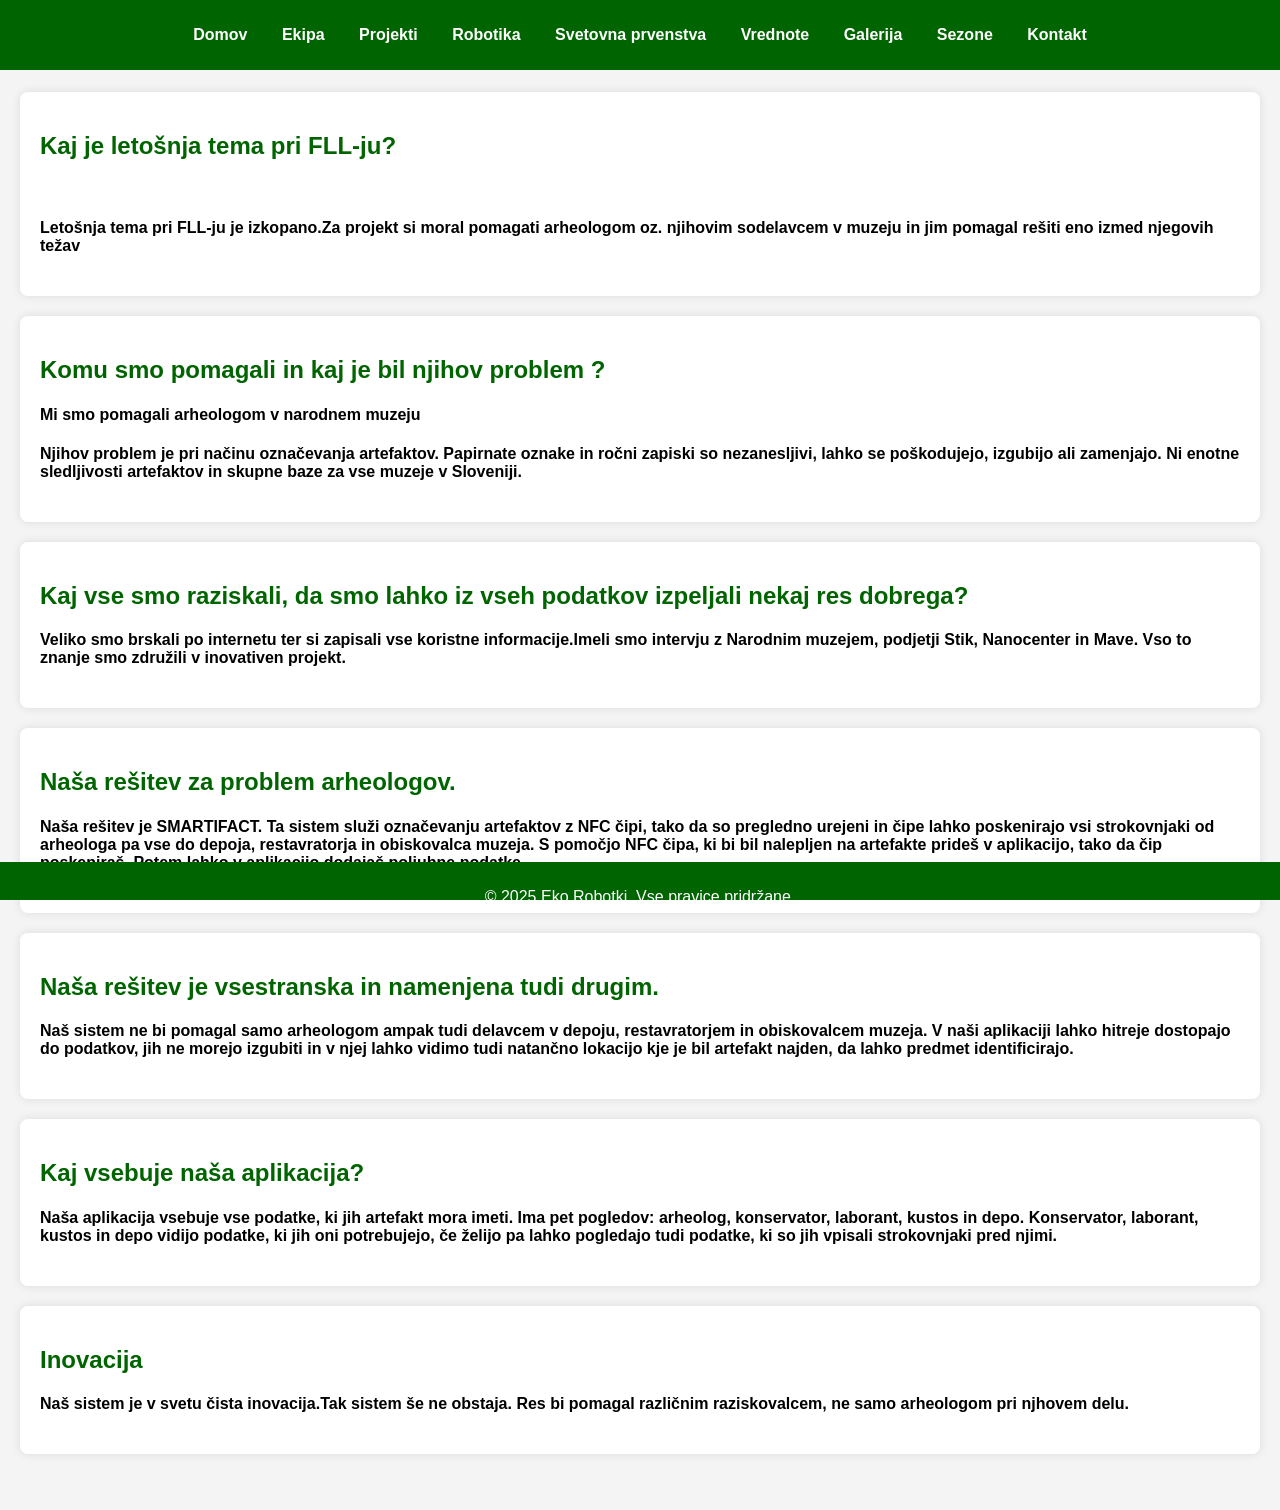
==== projekti.html @ 8b765f84 "Add files via upload" ====
<!DOCTYPE>
	<html>
    <head>
		<meta charset="UTF-8">
    	<meta name="viewport" content="width=device-width, initial-scale=1.0">
    	<meta name="description" content="Eko Robotki FLL Galerija">
    	<title>Eko Robotki FLL Projekti</title>
    	<link rel="stylesheet" href="Galerija.css">
        <link rel="icon" type="image/png" href="eko.jpeg">
    </head>
    <body>

    	<!-- Navigacija -->
    <header id="header">
        <nav>
            <ul>
                <li><a href="index.html">Domov</a></li>
                <li><a href="Ekipa.html">Ekipa</a></li>
                <li><a href="projekti.html">Projekti</a></li>
                <li><a href="robotika.html">Robotika</a></li>
                <li><a href="Svetovna prvenstva.html">Svetovna prvenstva</a></li>
                <li><a href="vrednote.html">Vrednote</a></li>
                <li><a href="Galerija.html">Galerija</a></li>
                <li><a href="Sezone.html">Sezone</a></li>
                <li><a href="Kontakt.html">Kontakt</a></li>
            </ul>
        </nav>
    </header>

    <br><br><br><br>

    <section>
        <h2>Kaj je letošnja tema pri FLL-ju?</h2>
        <br>
        <h4>Letošnja tema pri FLL-ju je izkopano.Za projekt si moral pomagati arheologom oz. njihovim sodelavcem v muzeju in jim pomagal rešiti eno izmed njegovih težav<p> 
    </section>

    <section>
        <h2>Komu smo pomagali in kaj je bil njihov problem ?</h2>
        <h4>Mi smo pomagali arheologom v narodnem muzeju</h4>
        <h4>Njihov problem je pri načinu označevanja artefaktov. Papirnate oznake in ročni zapiski so nezanesljivi, lahko se poškodujejo, izgubijo ali zamenjajo. Ni enotne sledljivosti artefaktov in skupne baze za vse muzeje v Sloveniji.</h4>
    </section>

    <section>
        <h2>Kaj vse smo raziskali, da smo lahko iz vseh podatkov izpeljali nekaj res dobrega?</h2>
        <h4>Veliko smo brskali po internetu ter si zapisali vse koristne informacije.Imeli smo intervju z Narodnim muzejem, podjetji Stik, Nanocenter in Mave. Vso to znanje smo združili v inovativen projekt.</h4>
    </section>

    <section>
        <h2>Naša rešitev za problem arheologov.</h2>
        <h4>Naša rešitev je SMARTIFACT. Ta sistem služi označevanju artefaktov z NFC čipi, tako da so pregledno urejeni in čipe lahko poskenirajo vsi strokovnjaki od arheologa pa vse do depoja, restavratorja in obiskovalca muzeja. S pomočjo NFC čipa, ki bi bil nalepljen na artefakte prideš v aplikacijo, tako da čip poskeniraš. Potem lahko v aplikacijo dodajaš poljubne podatke.</h4>
    </section>

    <section>    
        <h2>Naša rešitev je vsestranska in namenjena tudi drugim.</h2>
        <h4>Naš sistem ne bi pomagal samo arheologom ampak tudi delavcem v depoju, restavratorjem in obiskovalcem muzeja. V naši aplikaciji lahko hitreje dostopajo do podatkov, jih ne morejo izgubiti in v njej lahko vidimo tudi natančno lokacijo kje je bil artefakt najden, da lahko predmet identificirajo.</h4>
    </section>

    <section>
        <h2>Kaj vsebuje naša aplikacija?</h2>
        <h4>Naša aplikacija vsebuje vse podatke, ki jih artefakt mora imeti. Ima pet pogledov: arheolog, konservator, laborant, kustos in depo. Konservator, laborant, kustos in depo vidijo podatke, ki jih oni potrebujejo, če želijo pa lahko pogledajo tudi podatke, ki so jih vpisali strokovnjaki pred njimi.</h4>
    </section>

    <section>
        <h2>Inovacija</h2>
        <h4>Naš sistem je v svetu čista inovacija.Tak sistem še ne obstaja. Res bi pomagal različnim raziskovalcem, ne samo arheologom pri njhovem delu.</h4>
    </section>

    <footer>
        <p>&copy; 2025 Eko Robotki. Vse pravice pridržane.</p>
    </footer>

    <br><br>

</body>
---- Galerija.css ----
body {
    font-family: Arial, sans-serif;
    margin: 0;
    padding: 0;
    background-color: #f4f4f4;
}
header {
    background-color: #006400;
    color: white;
    padding: 10px 0;
    text-align: center;
}
nav ul {
    list-style-type: none;
    padding: 0;
}

nav ul li {
    display: inline;
    margin: 0 15px;
}

nav ul li a {
    color: white;
    text-decoration: none;
    font-weight: bold;
}

nav ul li a:hover {
    text-decoration: underline;
}

section {
    padding: 20px;
    margin: 20px;
    background-color: white;
    border-radius: 8px;
    box-shadow: 0 0 10px rgba(0, 0, 0, 0.1);
}

h1, h2 {
    color: #006400;
}

footer {
    text-align: center;
    padding: 10px 0;
    background-color: #006400;
    color: white;
    position: fixed;
    bottom: 0;
    width: 100%;
    height: 2%;
}

a {
    color: #006400;
}

a:hover {
    text-decoration: underline;
}

#header{
    position: fixed;
    top: 0;
    width: 100%;
}

img{
    width: auto;
    height: auto;
    min-width: 30% ;
    min-height: 30%;
    max-height: 45% ;
    max-width: 45%;
}
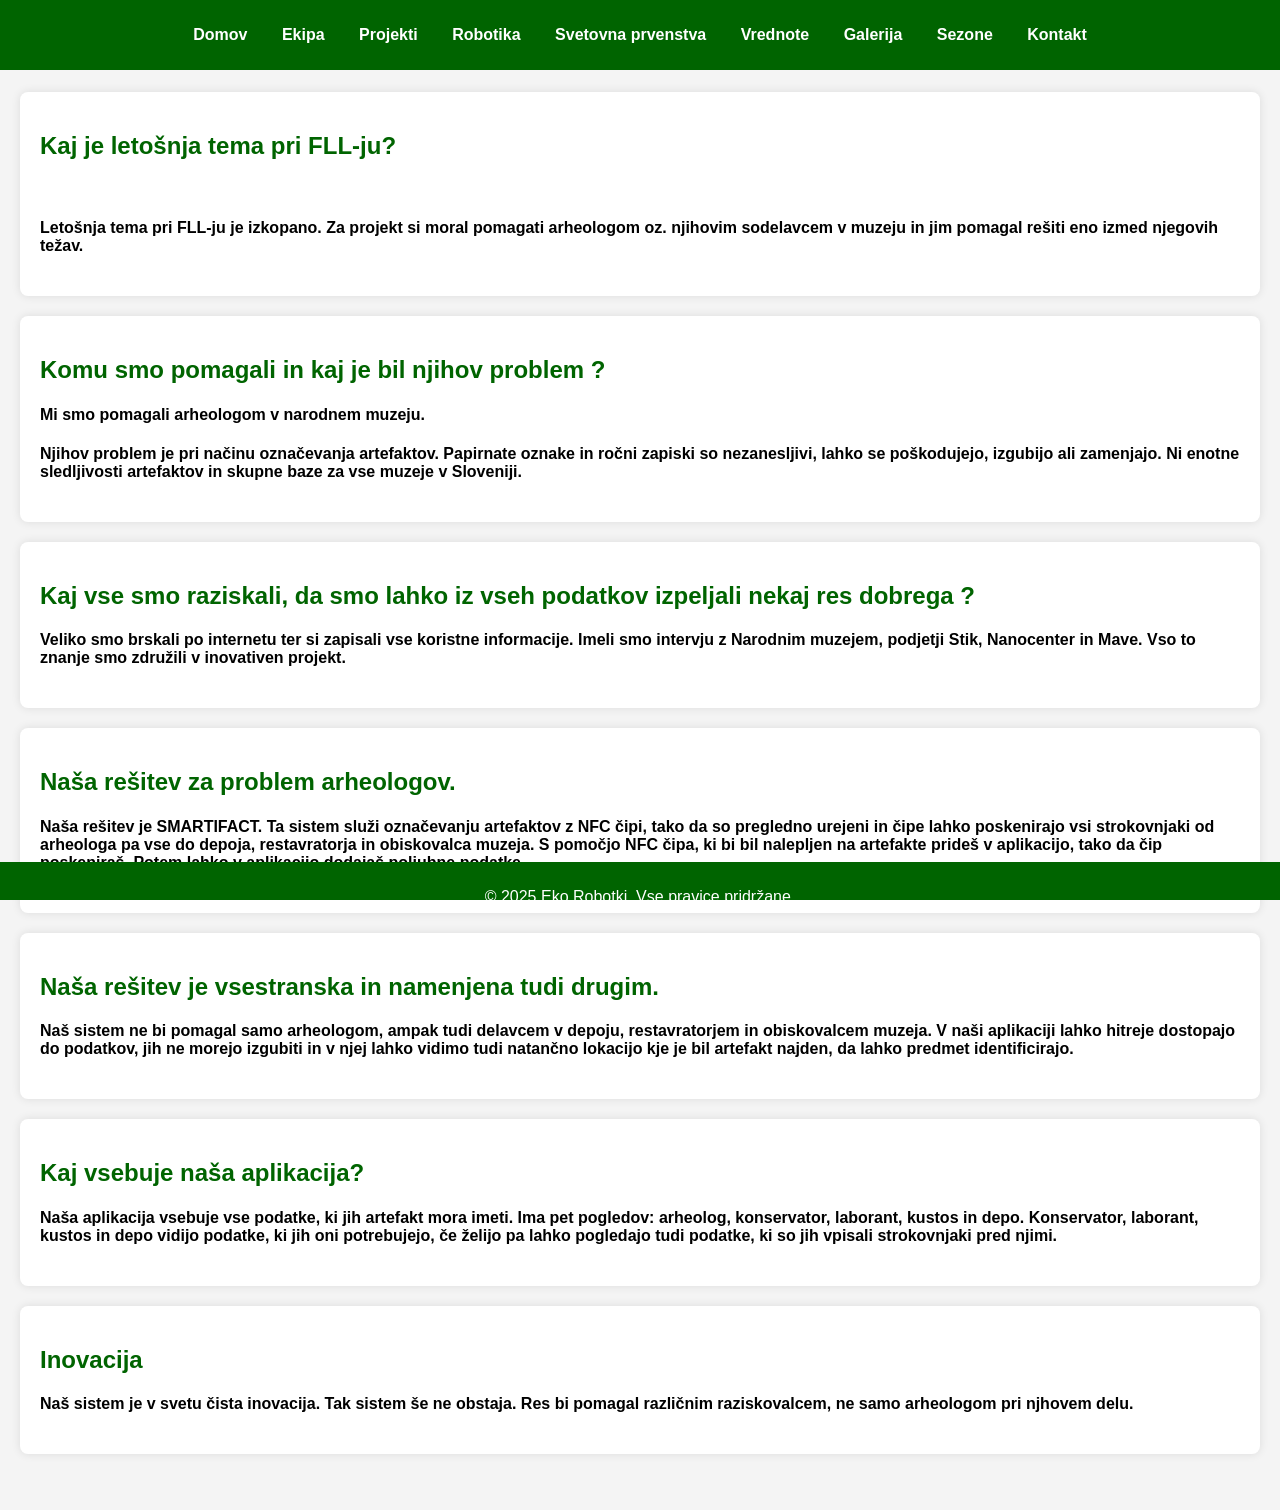
==== commit e9129726: "Update projekti.html" ====
--- a/projekti.html
+++ b/projekti.html
@@ -32,18 +32,18 @@
     <section>
         <h2>Kaj je letošnja tema pri FLL-ju?</h2>
         <br>
-        <h4>Letošnja tema pri FLL-ju je izkopano.Za projekt si moral pomagati arheologom oz. njihovim sodelavcem v muzeju in jim pomagal rešiti eno izmed njegovih težav<p> 
+        <h4>Letošnja tema pri FLL-ju je izkopano. Za projekt si moral pomagati arheologom oz. njihovim sodelavcem v muzeju in jim pomagal rešiti eno izmed njegovih težav.<p> 
     </section>
 
     <section>
         <h2>Komu smo pomagali in kaj je bil njihov problem ?</h2>
-        <h4>Mi smo pomagali arheologom v narodnem muzeju</h4>
+        <h4>Mi smo pomagali arheologom v narodnem muzeju.</h4>
         <h4>Njihov problem je pri načinu označevanja artefaktov. Papirnate oznake in ročni zapiski so nezanesljivi, lahko se poškodujejo, izgubijo ali zamenjajo. Ni enotne sledljivosti artefaktov in skupne baze za vse muzeje v Sloveniji.</h4>
     </section>
 
     <section>
-        <h2>Kaj vse smo raziskali, da smo lahko iz vseh podatkov izpeljali nekaj res dobrega?</h2>
-        <h4>Veliko smo brskali po internetu ter si zapisali vse koristne informacije.Imeli smo intervju z Narodnim muzejem, podjetji Stik, Nanocenter in Mave. Vso to znanje smo združili v inovativen projekt.</h4>
+        <h2>Kaj vse smo raziskali, da smo lahko iz vseh podatkov izpeljali nekaj res dobrega ?</h2>
+        <h4>Veliko smo brskali po internetu ter si zapisali vse koristne informacije. Imeli smo intervju z Narodnim muzejem, podjetji Stik, Nanocenter in Mave. Vso to znanje smo združili v inovativen projekt.</h4>
     </section>
 
     <section>
@@ -53,7 +53,7 @@
 
     <section>    
         <h2>Naša rešitev je vsestranska in namenjena tudi drugim.</h2>
-        <h4>Naš sistem ne bi pomagal samo arheologom ampak tudi delavcem v depoju, restavratorjem in obiskovalcem muzeja. V naši aplikaciji lahko hitreje dostopajo do podatkov, jih ne morejo izgubiti in v njej lahko vidimo tudi natančno lokacijo kje je bil artefakt najden, da lahko predmet identificirajo.</h4>
+        <h4>Naš sistem ne bi pomagal samo arheologom, ampak tudi delavcem v depoju, restavratorjem in obiskovalcem muzeja. V naši aplikaciji lahko hitreje dostopajo do podatkov, jih ne morejo izgubiti in v njej lahko vidimo tudi natančno lokacijo kje je bil artefakt najden, da lahko predmet identificirajo.</h4>
     </section>
 
     <section>
@@ -63,7 +63,7 @@
 
     <section>
         <h2>Inovacija</h2>
-        <h4>Naš sistem je v svetu čista inovacija.Tak sistem še ne obstaja. Res bi pomagal različnim raziskovalcem, ne samo arheologom pri njhovem delu.</h4>
+        <h4>Naš sistem je v svetu čista inovacija. Tak sistem še ne obstaja. Res bi pomagal različnim raziskovalcem, ne samo arheologom pri njhovem delu.</h4>
     </section>
 
     <footer>
